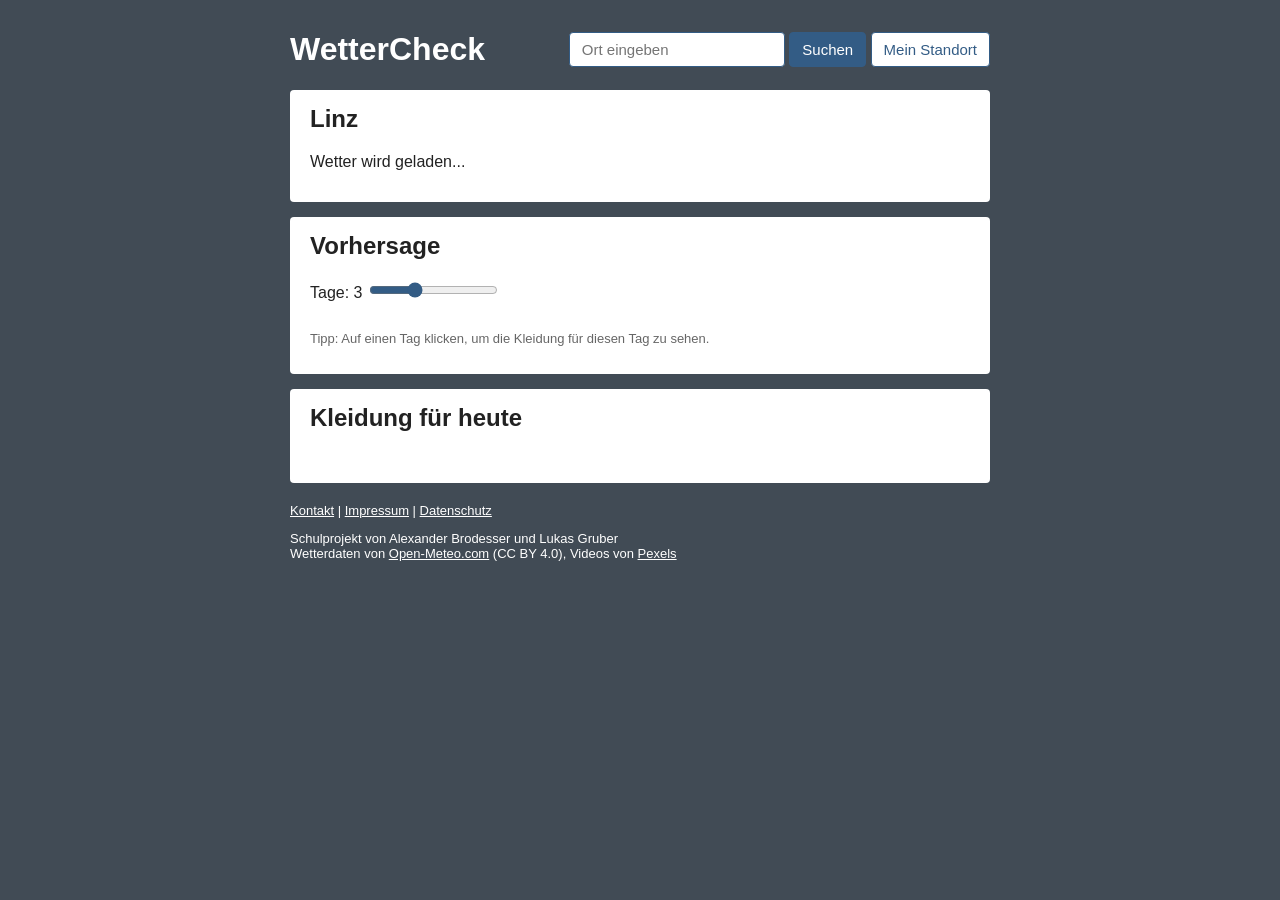
==== index.html @ 39fa9037 "Kontaktseite, Bilder für Kleidung, Kleidung pro Tag, Standort, Videos Co-Authored-By: Claude Opus 5." ====
<!DOCTYPE html>
<html lang="de">
<head>
  <meta charset="UTF-8">
  <meta name="viewport" content="width=device-width, initial-scale=1.0">
  <title>WetterCheck</title>
  <link rel="stylesheet" href="css/style.css">
</head>
<body>

  <video id="hintergrund" class="hintergrund" autoplay muted loop playsinline></video>
  <div class="abdunkeln"></div>

  <header>
    <h1>WetterCheck</h1>

    <form onsubmit="suchen(); return false;">
      <input type="text" id="ort" placeholder="Ort eingeben" autocomplete="off" oninput="vorschlaegeLaden()">
      <button type="submit">Suchen</button>
      <button type="button" class="standort" onclick="standortLaden()">Mein Standort</button>
      <ul id="vorschlaege"></ul>
    </form>
  </header>

  <div class="box">
    <h2 id="ortsname">Linz</h2>
    <p id="temperatur" class="temperatur"></p>
    <p id="beschreibung">Wetter wird geladen...</p>
    <p id="details" class="details"></p>
  </div>

  <div class="box">
    <h2>Vorhersage</h2>
    <p>
      Tage: <span id="anzahl">3</span>
      <input type="range" id="tage" min="1" max="7" value="3" oninput="tagAuswaehlen(0)">
    </p>
    <table id="vorhersage"></table>
    <p class="hinweis">Tipp: Auf einen Tag klicken, um die Kleidung für diesen Tag zu sehen.</p>
  </div>

  <div class="box">
    <h2 id="kleidung-titel">Kleidung für heute</h2>
    <p id="empfehlung" class="empfehlung"></p>
    <ul id="kleidung" class="kleidung"></ul>
  </div>

  <footer>
    <p>
      <a href="kontakt.html">Kontakt</a> |
      <a href="impressum.html">Impressum</a> |
      <a href="datenschutz.html">Datenschutz</a>
    </p>
    <p>
      Schulprojekt von Alexander Brodesser und Lukas Gruber<br>
      Wetterdaten von <a href="https://open-meteo.com/">Open-Meteo.com</a> (CC BY 4.0),
      Videos von <a href="https://www.pexels.com/">Pexels</a>
    </p>
  </footer>

  <script src="js/app.js"></script>
</body>
</html>
---- css/style.css ----
body {
  font-family: Arial, sans-serif;
  max-width: 700px;
  margin: 0 auto;
  padding: 10px 16px;
  background-color: #5d6b7a;
  color: #222;
}

a {
  color: #335c85;
}

/* Video im Hintergrund */
.hintergrund {
  position: fixed;
  top: 0;
  left: 0;
  width: 100%;
  height: 100%;
  object-fit: cover;
  z-index: -2;
}

.abdunkeln {
  position: fixed;
  top: 0;
  left: 0;
  width: 100%;
  height: 100%;
  background-color: rgba(0, 0, 0, 0.3);
  z-index: -1;
}

header {
  display: flex;
  justify-content: space-between;
  align-items: center;
  flex-wrap: wrap;
}

h1, h1 a {
  color: white;
  text-decoration: none;
}

input[type="text"], button {
  padding: 8px 12px;
  border: 1px solid #335c85;
  border-radius: 4px;
  font-size: 15px;
}

button {
  background-color: #335c85;
  color: white;
  cursor: pointer;
}

button.standort {
  background-color: white;
  color: #335c85;
}

input[type="range"] {
  accent-color: #335c85;
}

.box {
  background-color: white;
  border-radius: 4px;
  padding: 15px 20px;
  margin-bottom: 15px;
}

.box h2 {
  margin-top: 0;
}

.temperatur {
  font-size: 44px;
  font-weight: bold;
  margin: 0;
}

.details, .hinweis {
  color: #666;
}

.hinweis {
  font-size: 13px;
}

/* Vorhersage */
table {
  width: 100%;
  border-collapse: collapse;
}

th, td {
  padding: 8px;
  text-align: left;
  border-bottom: 1px solid #ddd;
}

th {
  border-bottom: 2px solid #999;
}

#vorhersage td:first-child::first-letter {
  text-transform: uppercase;
}

#vorhersage tr {
  cursor: pointer;
}

tr.gewaehlt {
  background-color: #e3ecf5;
  font-weight: bold;
}

/* Kleidung */
.empfehlung {
  font-weight: bold;
}

.kleidung {
  display: grid;
  grid-template-columns: 1fr 1fr 1fr 1fr;
  gap: 10px;
  padding: 0;
  list-style: none;
}

.kleidung li {
  padding: 10px;
  border-radius: 4px;
  text-align: center;
}

.kleidung img {
  display: block;
  width: 48px;
  margin: 0 auto 6px auto;
}

.gruen {
  border: 2px solid #2e9e4f;
  color: #1e6b2e;
}

.rot {
  border: 1px solid #e4a59d;
  color: #9b2c20;
}

.rot img {
  opacity: 0.4;
}

/* Suchvorschläge */
form {
  position: relative;
}

#vorschlaege {
  position: absolute;
  top: 100%;
  left: 0;
  width: 280px;
  margin: 4px 0;
  padding: 0;
  list-style: none;
  background-color: white;
  border: 1px solid #aaa;
  border-radius: 4px;
}

#vorschlaege:empty {
  display: none;
}

#vorschlaege li {
  padding: 8px 10px;
  cursor: pointer;
}

#vorschlaege li:hover {
  background-color: #eee;
}

/* Kontaktformular */
.kontakt-formular input, .kontakt-formular textarea {
  display: block;
  width: 100%;
  box-sizing: border-box;
  margin: 4px 0 12px 0;
  padding: 8px;
  font-family: Arial, sans-serif;
}

footer {
  margin-top: 20px;
  font-size: 13px;
  color: white;
}

footer a {
  color: white;
}

/* Handy */
@media (max-width: 500px) {
  .kleidung {
    grid-template-columns: 1fr 1fr;
  }

  th, td {
    padding: 6px 3px;
    font-size: 13px;
  }

  .temperatur {
    font-size: 36px;
  }
}
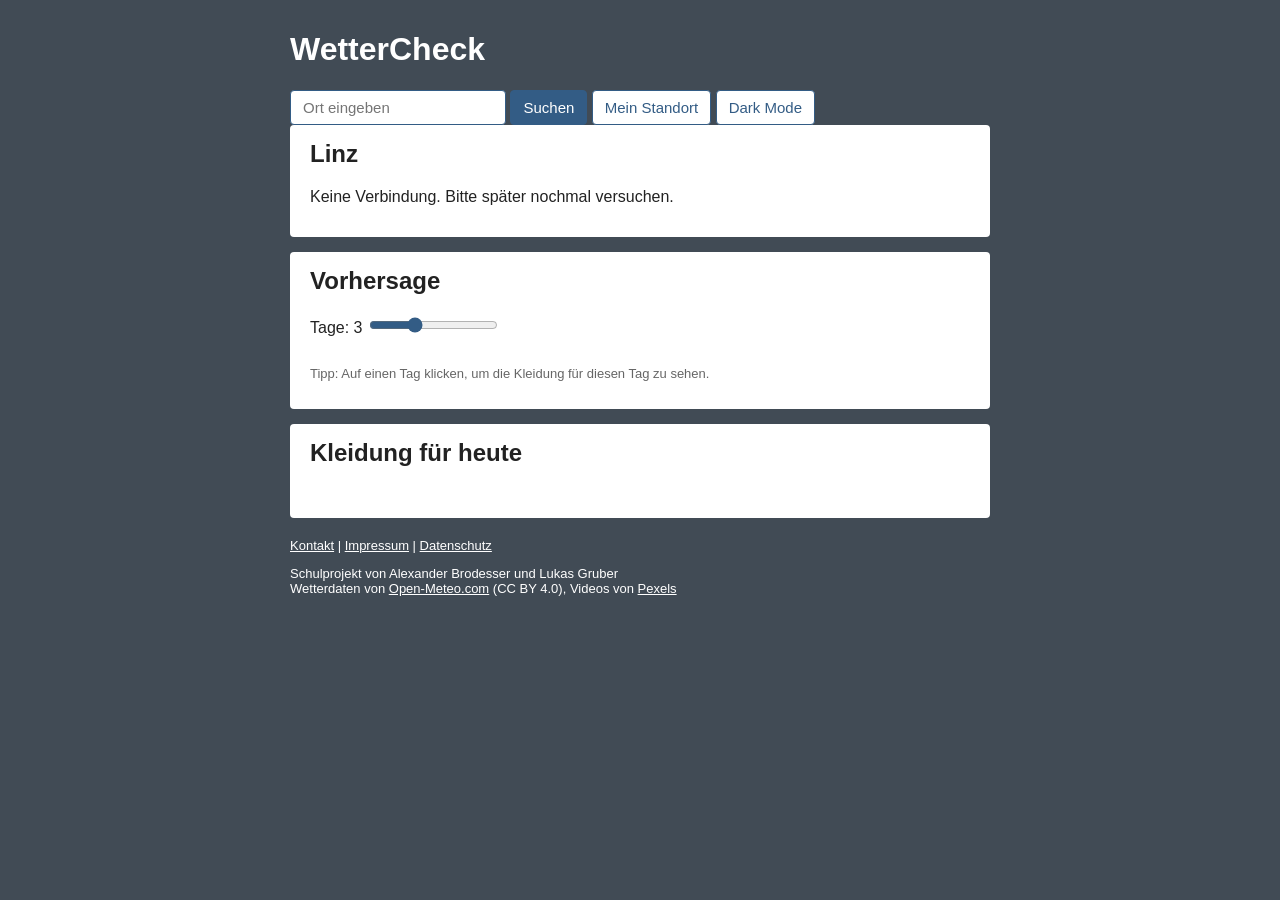
==== commit 333a679b: "Fehlermeldungen, gefühlte Temperatur, neue Videos, Dark Mode Co-Authored-By: Claude Opus 5.5 <norepl" ====
--- a/index.html
+++ b/index.html
@@ -11,6 +11,10 @@
   <video id="hintergrund" class="hintergrund" autoplay muted loop playsinline></video>
   <div class="abdunkeln"></div>
 
+  <noscript>
+    <p class="box">Bitte JavaScript aktivieren, sonst kann das Wetter nicht geladen werden.</p>
+  </noscript>
+
   <header>
     <h1>WetterCheck</h1>
 
@@ -18,6 +22,7 @@
       <input type="text" id="ort" placeholder="Ort eingeben" autocomplete="off" oninput="vorschlaegeLaden()">
       <button type="submit">Suchen</button>
       <button type="button" class="standort" onclick="standortLaden()">Mein Standort</button>
+      <button type="button" class="standort" onclick="dunkelUmschalten()">Dark Mode</button>
       <ul id="vorschlaege"></ul>
     </form>
   </header>
@@ -58,6 +63,7 @@
     </p>
   </footer>
 
+  <script src="js/dunkel.js"></script>
   <script src="js/app.js"></script>
 </body>
 </html>
--- a/css/style.css
+++ b/css/style.css
@@ -11,8 +11,14 @@
   color: #335c85;
 }
 
-/* Video im Hintergrund */
+/* Video im Hintergrund, ohne Steuerleiste vom Browser */
+.hintergrund::-webkit-media-controls {
+  display: none !important;
+}
+
 .hintergrund {
+  opacity: 0;
+  pointer-events: none;
   position: fixed;
   top: 0;
   left: 0;
@@ -225,3 +231,55 @@
     font-size: 36px;
   }
 }
+
+/* Dark Mode */
+body.dunkel {
+  background-color: #1a1a1a;
+  color: #eee;
+}
+
+.dunkel .box {
+  background-color: #222;
+}
+
+.dunkel .box a {
+  color: #8fb8e0;
+}
+
+.dunkel .details, .dunkel .hinweis {
+  color: #aaa;
+}
+
+.dunkel th, .dunkel td {
+  border-color: #444;
+}
+
+.dunkel tr.gewaehlt {
+  background-color: #2c3e50;
+}
+
+.dunkel input[type="text"], .dunkel textarea, .dunkel #vorschlaege, .dunkel button.standort {
+  background-color: #333;
+  color: #eee;
+}
+
+.dunkel #vorschlaege li:hover {
+  background-color: #444;
+}
+
+.dunkel .gruen {
+  color: #7fd68f;
+}
+
+.dunkel .rot {
+  color: #f08a7e;
+  border-color: #6b3b36;
+}
+
+.dunkel .kleidung img {
+  filter: invert(1);
+}
+
+.dunkel .abdunkeln {
+  background-color: rgba(0, 0, 0, 0.6);
+}
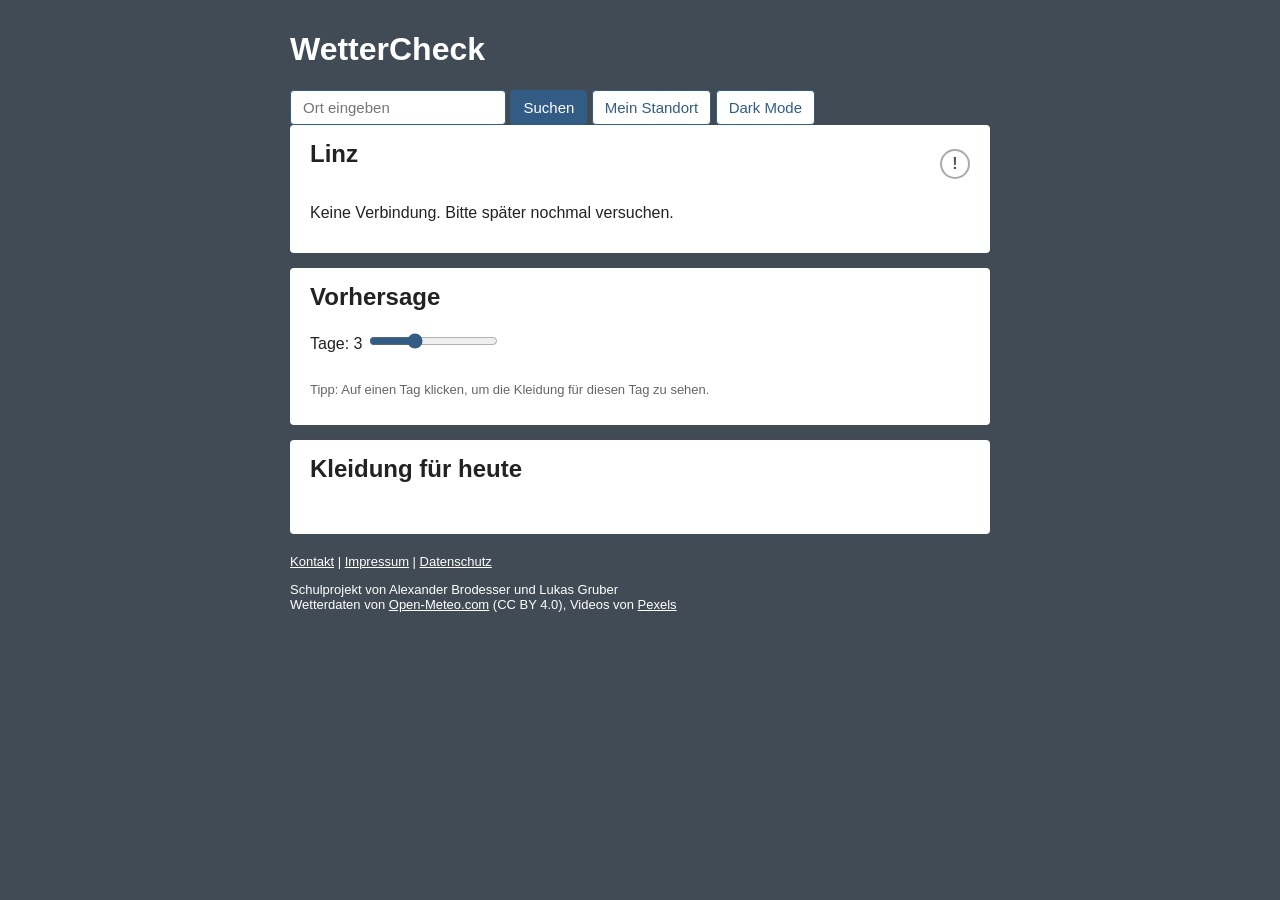
==== commit a9f6cd78: "Gewitterwarnung neben dem Ortsnamen" ====
--- a/index.html
+++ b/index.html
@@ -22,13 +22,16 @@
       <input type="text" id="ort" placeholder="Ort eingeben" autocomplete="off" oninput="vorschlaegeLaden()">
       <button type="submit">Suchen</button>
       <button type="button" class="standort" onclick="standortLaden()">Mein Standort</button>
-      <button type="button" class="standort" onclick="dunkelUmschalten()">Dark Mode</button>
+      <button type="button" id="dunkel-btn" class="standort" onclick="dunkelUmschalten()">Dark Mode</button>
       <ul id="vorschlaege"></ul>
     </form>
   </header>
 
   <div class="box">
-    <h2 id="ortsname">Linz</h2>
+    <div class="ortszeile">
+      <h2 id="ortsname">Linz</h2>
+      <span id="warnung" class="warnung neutral" role="img" title="Keine besondere Wetterwarnung." aria-label="Keine besondere Wetterwarnung.">!</span>
+    </div>
     <p id="temperatur" class="temperatur"></p>
     <p id="beschreibung">Wetter wird geladen...</p>
     <p id="details" class="details"></p>
--- a/css/style.css
+++ b/css/style.css
@@ -283,3 +283,45 @@
 .dunkel .abdunkeln {
   background-color: rgba(0, 0, 0, 0.6);
 }
+
+/* Warnsymbol neben dem Ortsnamen */
+.ortszeile {
+  display: flex;
+  justify-content: space-between;
+  align-items: center;
+}
+
+.warnung {
+  width: 30px;
+  height: 30px;
+  border: 2px solid #aaa;
+  border-radius: 50%;
+  box-sizing: border-box;
+  text-align: center;
+  line-height: 26px;
+  font-weight: bold;
+  cursor: help;
+}
+
+.warnung.neutral {
+  color: #555;
+  background-color: white;
+}
+
+.warnung.orange {
+  color: #542600;
+  background-color: #ff9f1c;
+  border-color: #e07800;
+}
+
+.warnung.rot {
+  color: white;
+  background-color: #d93025;
+  border-color: #b51f18;
+}
+
+.dunkel .warnung.neutral {
+  color: white;
+  background-color: #555;
+  border-color: #888;
+}
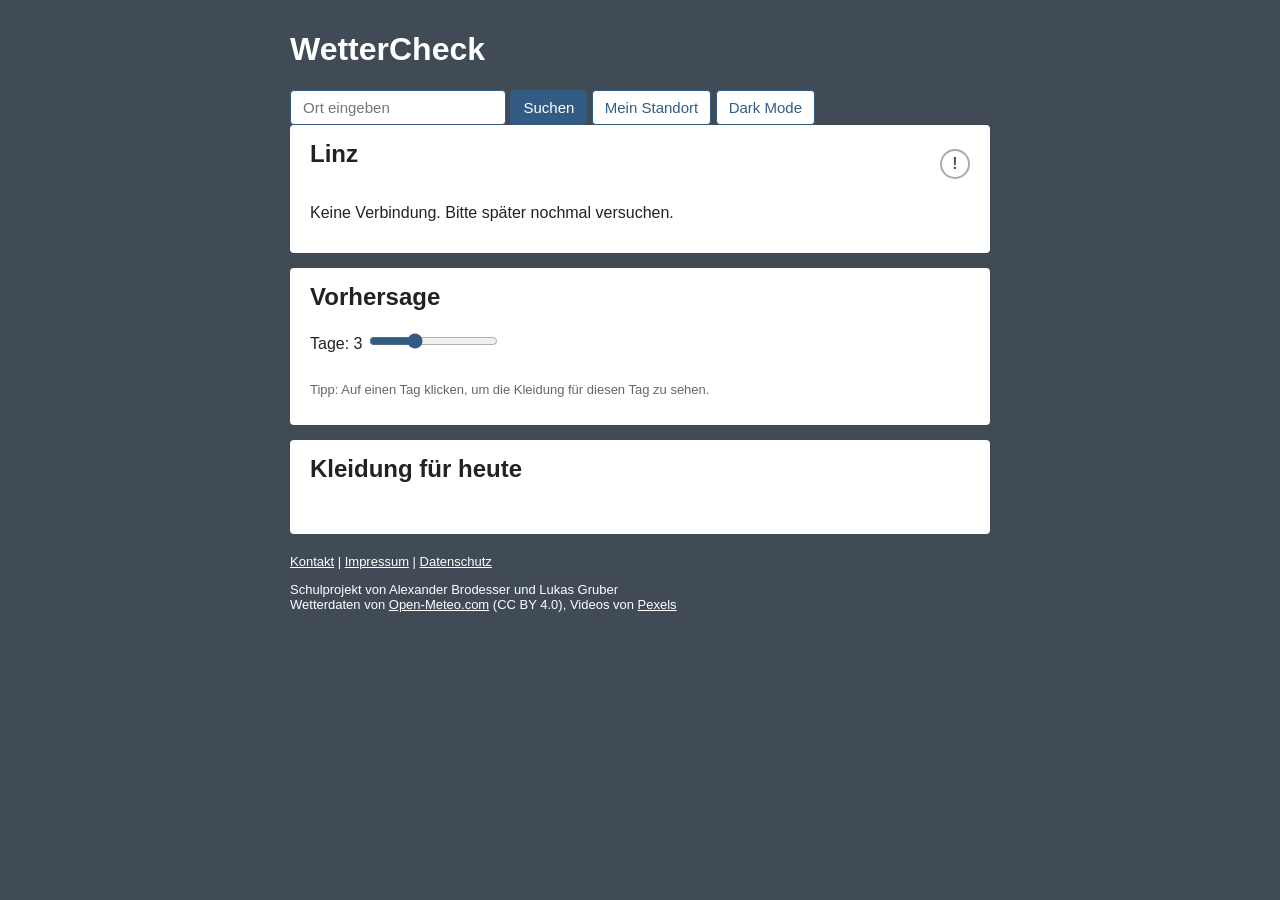
==== commit bbf6e32f: "Warnsymbol als Link zur Warnseite des Landes" ====
--- a/index.html
+++ b/index.html
@@ -30,7 +30,7 @@
   <div class="box">
     <div class="ortszeile">
       <h2 id="ortsname">Linz</h2>
-      <span id="warnung" class="warnung neutral" role="img" title="Keine besondere Wetterwarnung." aria-label="Keine besondere Wetterwarnung.">!</span>
+      <a id="warnung" class="warnung neutral" href="https://warnungen.zamg.at/wsapp/" target="_blank" rel="noopener" title="Keine besondere Wetterwarnung.">!</a>
     </div>
     <p id="temperatur" class="temperatur"></p>
     <p id="beschreibung">Wetter wird geladen...</p>
--- a/css/style.css
+++ b/css/style.css
@@ -242,7 +242,7 @@
   background-color: #222;
 }
 
-.dunkel .box a {
+.dunkel .box a:not(.warnung) {
   color: #8fb8e0;
 }
 
@@ -300,7 +300,7 @@
   text-align: center;
   line-height: 26px;
   font-weight: bold;
-  cursor: help;
+  text-decoration: none;
 }
 
 .warnung.neutral {
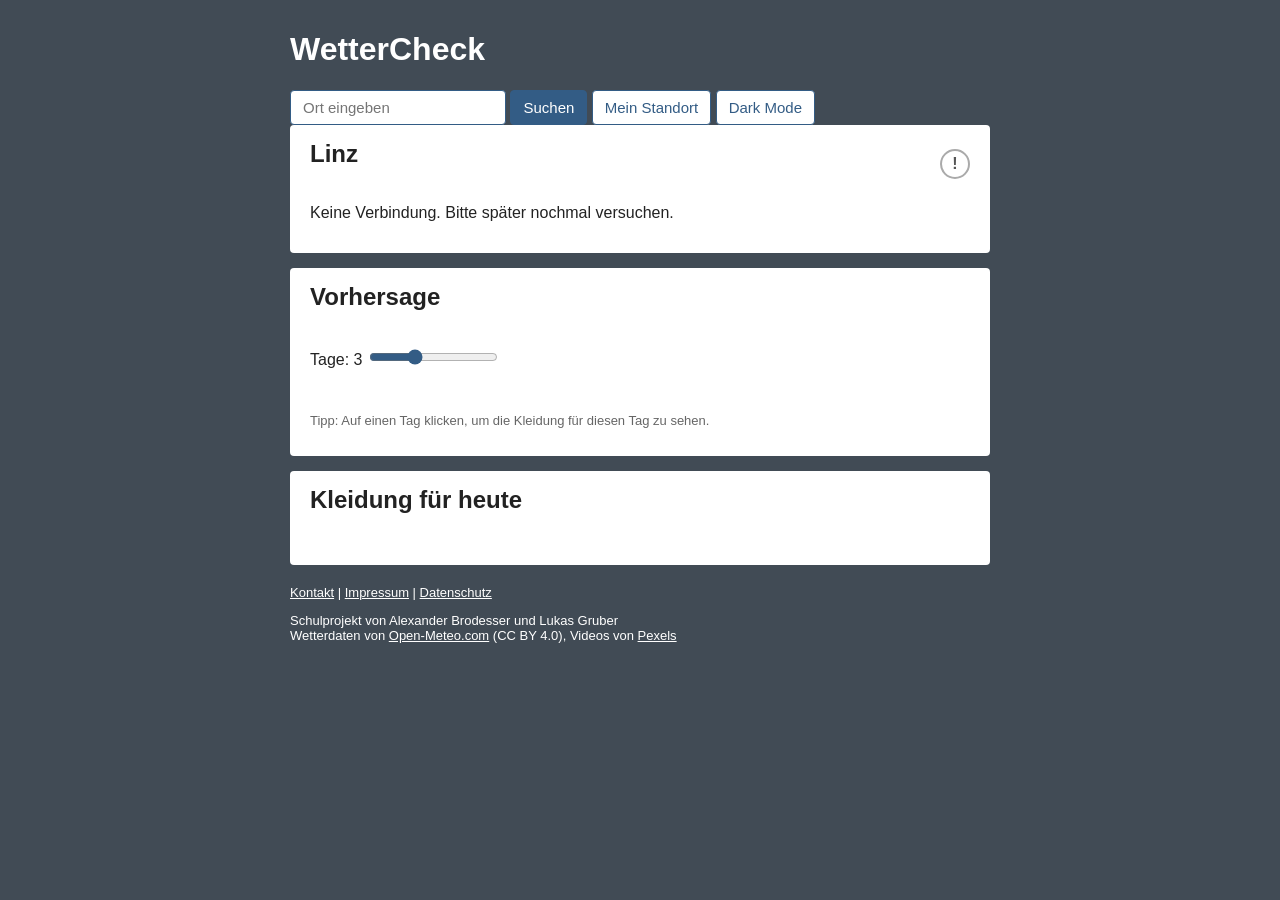
==== commit 0a954319: "Temperaturgraph, Schnee-Video, Ortszeit und Sonnenzeiten Co-authored-by: Grubsii <lukas.gruber@tfs-h" ====
--- a/index.html
+++ b/index.html
@@ -29,7 +29,10 @@
 
   <div class="box">
     <div class="ortszeile">
-      <h2 id="ortsname">Linz</h2>
+      <div class="ortsname-gruppe">
+        <h2 id="ortsname">Linz</h2>
+        <span id="ortszeit" class="ortszeit"></span>
+      </div>
       <a id="warnung" class="warnung neutral" href="https://warnungen.zamg.at/wsapp/" target="_blank" rel="noopener" title="Keine besondere Wetterwarnung.">!</a>
     </div>
     <p id="temperatur" class="temperatur"></p>
@@ -39,10 +42,14 @@
 
   <div class="box">
     <h2>Vorhersage</h2>
-    <p>
-      Tage: <span id="anzahl">3</span>
-      <input type="range" id="tage" min="1" max="7" value="3" oninput="tagAuswaehlen(0)">
-    </p>
+    <div class="vorhersage-steuerung">
+      <p>
+        Tage: <span id="anzahl">3</span>
+        <input type="range" id="tage" min="1" max="7" value="3" oninput="tagAuswaehlen(0)">
+      </p>
+      <p id="sonnenzeiten" class="sonnenzeiten"></p>
+    </div>
+    <div id="verlauf" class="verlauf"></div>
     <table id="vorhersage"></table>
     <p class="hinweis">Tipp: Auf einen Tag klicken, um die Kleidung für diesen Tag zu sehen.</p>
   </div>
--- a/css/style.css
+++ b/css/style.css
@@ -119,6 +119,64 @@
 
 #vorhersage tr {
   cursor: pointer;
+}
+
+/* Temperaturverlauf */
+.verlauf {
+  margin-bottom: 15px;
+  color: #666;
+}
+
+.verlauf-hoechst {
+  margin: 0 0 10px 0;
+  font-weight: bold;
+}
+
+.verlauf-zeile {
+  display: flex;
+}
+
+.verlauf-zeile span {
+  flex: 1;
+  text-align: center;
+  font-size: 13px;
+  cursor: pointer;
+  text-transform: capitalize;
+  overflow: hidden;
+}
+
+.verlauf-werte span {
+  font-size: 22px;
+}
+
+.verlauf .gewaehlt {
+  color: #222;
+  font-weight: bold;
+}
+
+.verlauf-kurve {
+  position: relative;
+}
+
+.verlauf svg {
+  width: 100%;
+  display: block;
+}
+
+.verlauf polyline {
+  fill: none;
+  stroke: #222;
+  stroke-width: 2;
+  vector-effect: non-scaling-stroke;
+}
+
+.verlauf-punkt {
+  position: absolute;
+  width: 10px;
+  height: 10px;
+  margin: -5px 0 0 -5px;
+  border-radius: 50%;
+  background-color: #222;
 }
 
 tr.gewaehlt {
@@ -230,6 +288,14 @@
   .temperatur {
     font-size: 36px;
   }
+
+  .verlauf-zeile span {
+    font-size: 11px;
+  }
+
+  .verlauf-werte span {
+    font-size: 18px;
+  }
 }
 
 /* Dark Mode */
@@ -246,7 +312,7 @@
   color: #8fb8e0;
 }
 
-.dunkel .details, .dunkel .hinweis {
+.dunkel .details, .dunkel .hinweis, .dunkel .ortszeit, .dunkel .sonnenzeiten {
   color: #aaa;
 }
 
@@ -274,6 +340,22 @@
 .dunkel .rot {
   color: #f08a7e;
   border-color: #6b3b36;
+}
+
+.dunkel .verlauf {
+  color: #aaa;
+}
+
+.dunkel .verlauf .gewaehlt, .dunkel .verlauf-hoechst {
+  color: white;
+}
+
+.dunkel .verlauf polyline {
+  stroke: white;
+}
+
+.dunkel .verlauf-punkt {
+  background-color: white;
 }
 
 .dunkel .kleidung img {
@@ -289,6 +371,31 @@
   display: flex;
   justify-content: space-between;
   align-items: center;
+}
+
+.ortsname-gruppe {
+  display: flex;
+  align-items: baseline;
+  gap: 10px;
+}
+
+.ortszeit {
+  color: #666;
+  font-weight: bold;
+}
+
+/* Slider und Sonnenzeiten nebeneinander */
+.vorhersage-steuerung {
+  display: flex;
+  justify-content: space-between;
+  align-items: center;
+  flex-wrap: wrap;
+  gap: 0 15px;
+}
+
+.sonnenzeiten {
+  color: #666;
+  font-size: 14px;
 }
 
 .warnung {
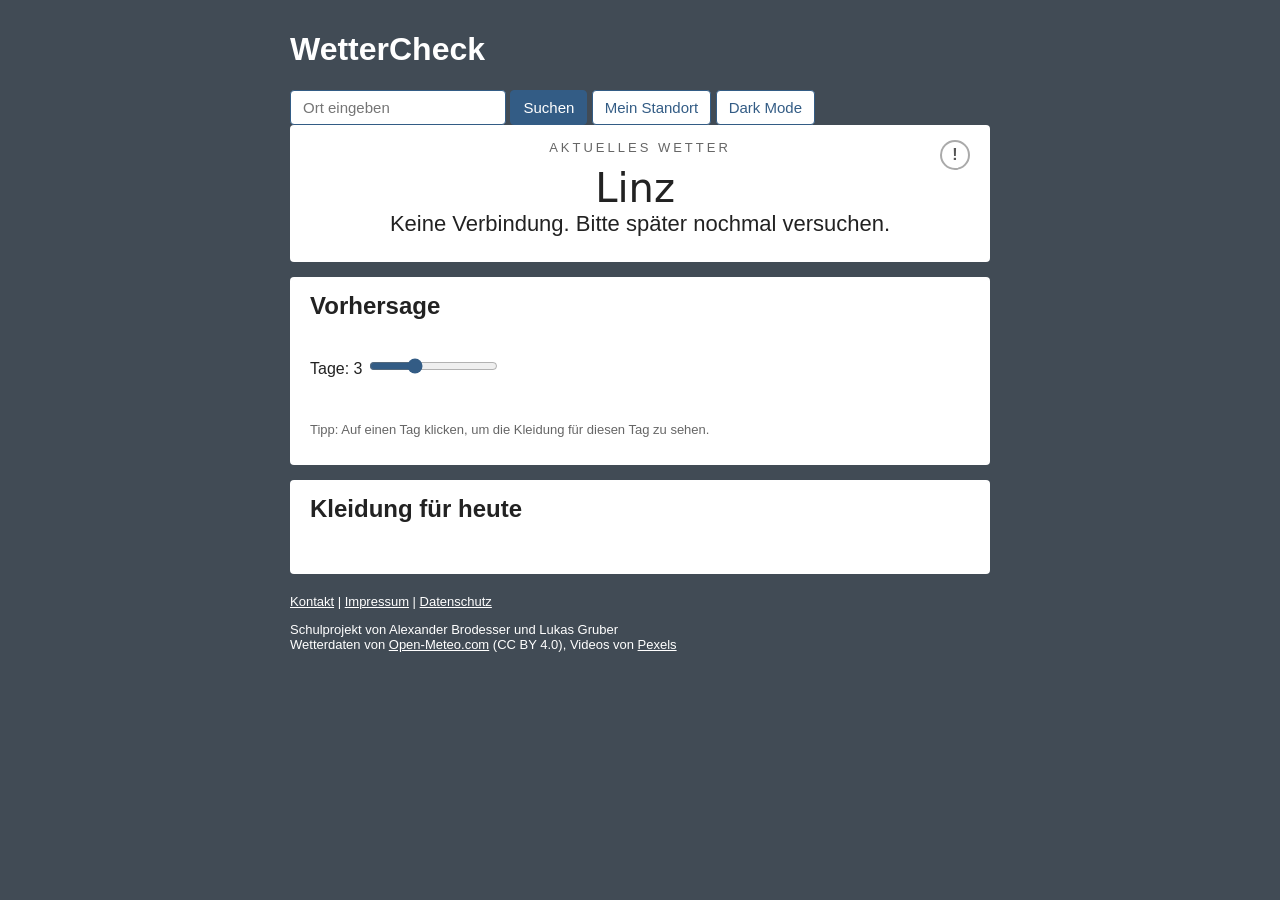
==== commit 1f25a661: "Erstes Panel zentriert mit großer Temperatur und H/T" ====
--- a/index.html
+++ b/index.html
@@ -27,7 +27,8 @@
     </form>
   </header>
 
-  <div class="box">
+  <div class="box aktuell">
+    <p class="ueberschrift">Aktuelles Wetter</p>
     <div class="ortszeile">
       <div class="ortsname-gruppe">
         <h2 id="ortsname">Linz</h2>
@@ -36,7 +37,8 @@
       <a id="warnung" class="warnung neutral" href="https://warnungen.zamg.at/wsapp/" target="_blank" rel="noopener" title="Keine besondere Wetterwarnung.">!</a>
     </div>
     <p id="temperatur" class="temperatur"></p>
-    <p id="beschreibung">Wetter wird geladen...</p>
+    <p id="beschreibung" class="beschreibung">Wetter wird geladen...</p>
+    <p id="hoch-tief" class="hoch-tief"></p>
     <p id="details" class="details"></p>
   </div>
 
--- a/css/style.css
+++ b/css/style.css
@@ -83,10 +83,48 @@
   margin-top: 0;
 }
 
+/* erstes Panel: alles in der Mitte, große dünne Temperatur */
+.aktuell {
+  position: relative;
+  text-align: center;
+}
+
+.ueberschrift {
+  margin: 0 0 10px 0;
+  color: #666;
+  font-size: 13px;
+  letter-spacing: 3px;
+  text-transform: uppercase;
+}
+
+.aktuell h2 {
+  margin: 0;
+  font-family: system-ui, sans-serif;
+  font-size: 40px;
+  font-weight: 300;
+}
+
 .temperatur {
-  font-size: 44px;
-  font-weight: bold;
   margin: 0;
+  font-family: system-ui, sans-serif;
+  font-size: 110px;
+  font-weight: 200;
+  line-height: 1.1;
+}
+
+.beschreibung {
+  margin: 0 0 10px 0;
+  font-size: 22px;
+}
+
+.hoch-tief {
+  margin: 0 0 10px 0;
+  font-size: 17px;
+}
+
+.aktuell .details {
+  margin: 0;
+  font-size: 14px;
 }
 
 .details, .hinweis {
@@ -286,7 +324,7 @@
   }
 
   .temperatur {
-    font-size: 36px;
+    font-size: 80px;
   }
 
   .verlauf-zeile span {
@@ -312,7 +350,7 @@
   color: #8fb8e0;
 }
 
-.dunkel .details, .dunkel .hinweis, .dunkel .ortszeit, .dunkel .sonnenzeiten {
+.dunkel .details, .dunkel .hinweis, .dunkel .ortszeit, .dunkel .sonnenzeiten, .dunkel .ueberschrift {
   color: #aaa;
 }
 
@@ -369,8 +407,14 @@
 /* Warnsymbol neben dem Ortsnamen */
 .ortszeile {
   display: flex;
-  justify-content: space-between;
-  align-items: center;
+  justify-content: center;
+}
+
+/* Warnsymbol oben rechts in der Ecke */
+.aktuell .warnung {
+  position: absolute;
+  top: 15px;
+  right: 20px;
 }
 
 .ortsname-gruppe {
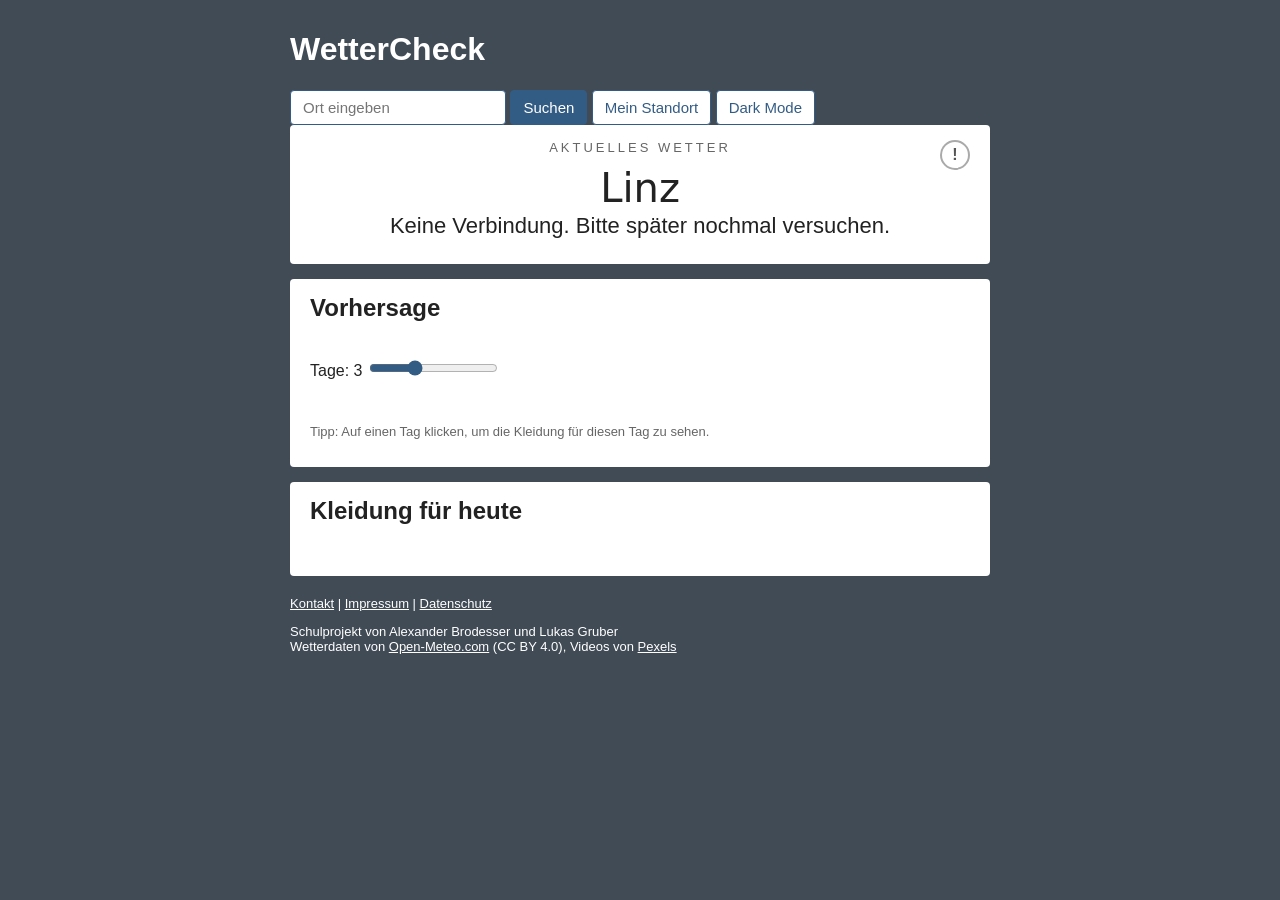
==== commit e7f0dba0: "Temperatur kleiner, Uhrzeit unter dem Ortsnamen" ====
--- a/index.html
+++ b/index.html
@@ -30,12 +30,10 @@
   <div class="box aktuell">
     <p class="ueberschrift">Aktuelles Wetter</p>
     <div class="ortszeile">
-      <div class="ortsname-gruppe">
-        <h2 id="ortsname">Linz</h2>
-        <span id="ortszeit" class="ortszeit"></span>
-      </div>
+      <h2 id="ortsname">Linz</h2>
       <a id="warnung" class="warnung neutral" href="https://warnungen.zamg.at/wsapp/" target="_blank" rel="noopener" title="Keine besondere Wetterwarnung.">!</a>
     </div>
+    <p id="ortszeit" class="ortszeit"></p>
     <p id="temperatur" class="temperatur"></p>
     <p id="beschreibung" class="beschreibung">Wetter wird geladen...</p>
     <p id="hoch-tief" class="hoch-tief"></p>
--- a/css/style.css
+++ b/css/style.css
@@ -107,7 +107,7 @@
 .temperatur {
   margin: 0;
   font-family: system-ui, sans-serif;
-  font-size: 110px;
+  font-size: 80px;
   font-weight: 200;
   line-height: 1.1;
 }
@@ -324,7 +324,7 @@
   }
 
   .temperatur {
-    font-size: 80px;
+    font-size: 64px;
   }
 
   .verlauf-zeile span {
@@ -417,15 +417,10 @@
   right: 20px;
 }
 
-.ortsname-gruppe {
-  display: flex;
-  align-items: baseline;
-  gap: 10px;
-}
-
 .ortszeit {
+  margin: 2px 0 0 0;
   color: #666;
-  font-weight: bold;
+  font-size: 14px;
 }
 
 /* Slider und Sonnenzeiten nebeneinander */
